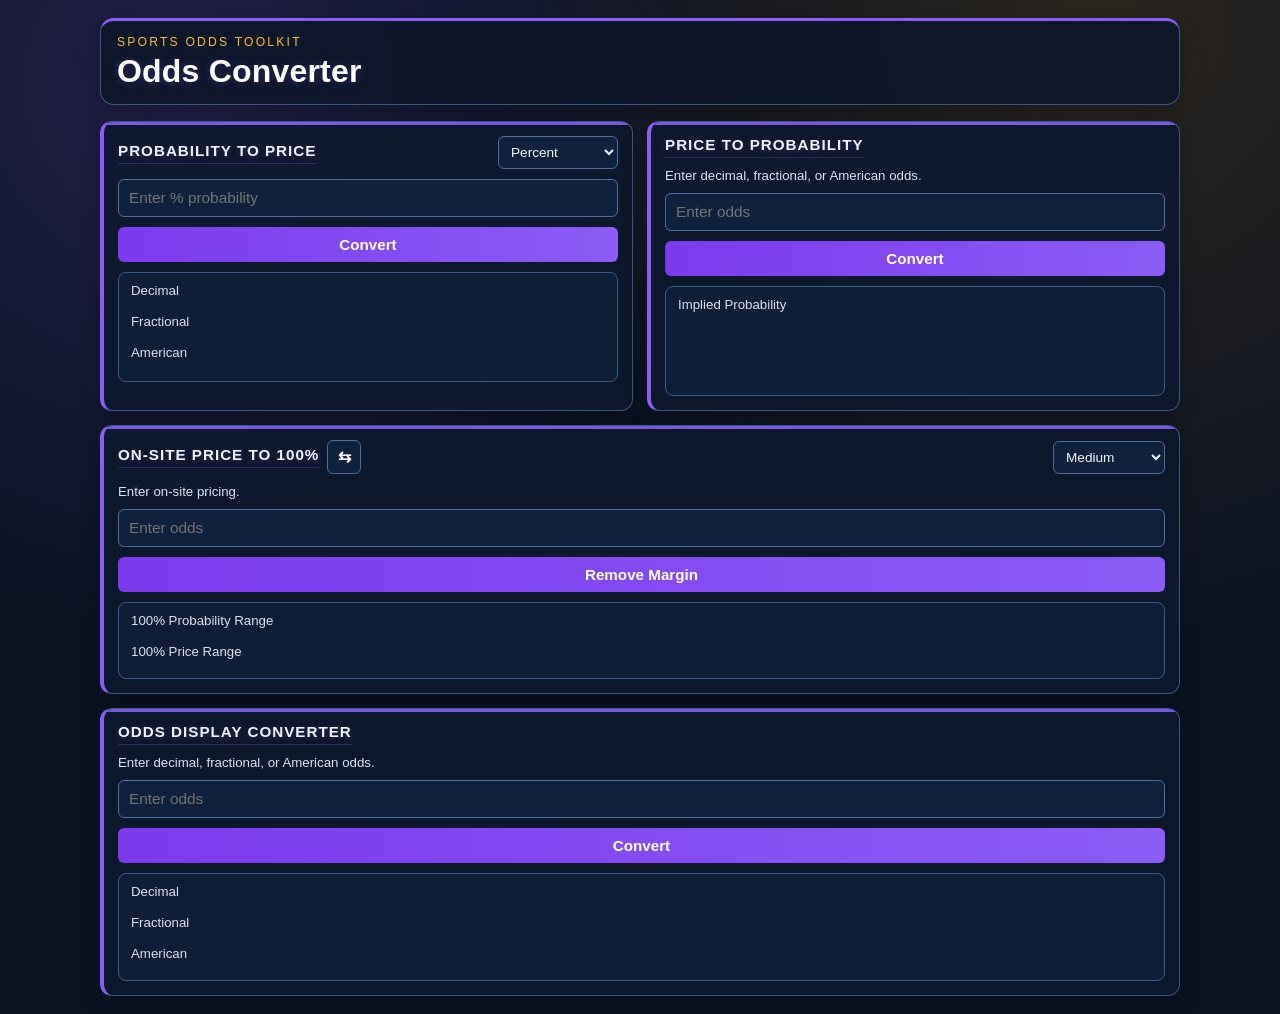
==== index.html @ 47e7ddac "Publishing to GitHub" ====
<!DOCTYPE html>
<html lang="en">
<head>
  <meta charset="UTF-8" />
  <meta name="viewport" content="width=device-width, initial-scale=1.0" />
  <title>Odds Converter</title>
  <link rel="stylesheet" href="popup.css" />
</head>
<body>
  <div class="container">
    <header class="hero">
      <p class="eyebrow">Sports Odds Toolkit</p>
      <h1>Odds Converter</h1>
    </header>

    <main class="grid">
      <section class="card">
        <div class="card-head">
          <h2>Probability to Price</h2>
          <select id="prob-format" class="compact-select" aria-label="Probability input format">
            <option value="percent">Percent</option>
            <option value="decimal">Decimal</option>
          </select>
        </div>
        <div class="input-row">
          <input type="number" id="prob-input" placeholder="Enter probability" min="0.01" max="99.99" step="0.01" />
        </div>
        <button id="prob-btn">Convert</button>
        <div class="results" id="prob-results" hidden>
          <div class="result-row"><span class="label">Decimal</span><span class="value" id="res-decimal"></span></div>
          <div class="result-row"><span class="label">Fractional</span><span class="value" id="res-fractional"></span></div>
          <div class="result-row"><span class="label">American</span><span class="value" id="res-american"></span></div>
        </div>
        <button id="prob-copy-btn" class="copy-btn hidden">Copy</button>
        <p class="error" id="prob-error" hidden></p>
      </section>

      <section class="card">
        <div class="card-head">
          <h2>Price to Probability</h2>
        </div>
        <p class="hint">Enter decimal, fractional, or American odds.</p>
        <div class="input-row">
          <input type="text" id="price-input" placeholder="Enter odds" />
        </div>
        <button id="price-btn">Convert</button>
        <div class="results" id="price-results" hidden>
          <div class="result-row"><span class="label">Implied Probability</span><span class="value" id="res-prob"></span></div>
        </div>
        <button id="price-copy-btn" class="copy-btn hidden">Copy</button>
        <p class="error" id="price-error" hidden></p>
      </section>

      <section class="card card-wide">
        <div class="card-head">
          <div class="title-controls">
            <h2 id="market-title">On-Site Price to 100%</h2>
            <button id="market-flip-btn" class="compact-icon-btn" type="button" aria-label="Flip conversion direction">&#8646;</button>
          </div>
          <div class="head-controls">
            <select id="market-range-preset" class="compact-select" aria-label="Range width preset">
              <option value="tight">Tight</option>
              <option value="medium" selected>Medium</option>
              <option value="wide">Wide</option>
            </select>
          </div>
        </div>
        <p class="hint" id="market-hint">Enter on-site pricing.</p>
        <div class="input-row">
          <input type="text" id="market-input" placeholder="Enter odds" />
        </div>
        <button id="market-btn">Remove Margin</button>
        <div class="results" id="market-summary" hidden>
          <div class="result-row"><span class="label" id="market-prob-label">100% Probability Range</span><span class="value" id="res-fair-prob"></span></div>
          <div class="result-row"><span class="label" id="market-price-label">100% Price Range</span><span class="value" id="res-fair-price"></span></div>
        </div>
        <button id="market-copy-btn" class="copy-btn hidden">Copy</button>
        <p class="error" id="market-error" hidden></p>
      </section>

      <section class="card card-wide">
        <div class="card-head">
          <h2>Odds Display Converter</h2>
        </div>
        <p class="hint">Enter decimal, fractional, or American odds.</p>
        <div class="input-row">
          <input type="text" id="display-input" placeholder="Enter odds" />
        </div>
        <button id="display-btn">Convert</button>
        <div class="results" id="display-results" hidden>
          <div class="result-row"><span class="label">Decimal</span><span class="value" id="res-display-decimal"></span></div>
          <div class="result-row"><span class="label">Fractional</span><span class="value" id="res-display-fractional"></span></div>
          <div class="result-row"><span class="label">American</span><span class="value" id="res-display-american"></span></div>
        </div>
        <button id="display-copy-btn" class="copy-btn hidden">Copy</button>
        <p class="error" id="display-error" hidden></p>
      </section>
    </main>
  </div>
  <script src="popup.js"></script>
</body>
</html>
---- popup.css ----
* {
  box-sizing: border-box;
  margin: 0;
  padding: 0;
}

:root {
  --accent-primary: #8b5cf6;
  --accent-primary-strong: #7c3aed;
  --accent-secondary: #f59e0b;
  --accent-focus: #a78bfa;
}

body {
  font-family: "Segoe UI", "Trebuchet MS", "Helvetica Neue", sans-serif;
  background:
    radial-gradient(circle at 14% 8%, rgba(139, 92, 246, 0.18) 0, rgba(139, 92, 246, 0) 38%),
    radial-gradient(circle at 86% 2%, rgba(245, 158, 11, 0.14) 0, rgba(245, 158, 11, 0) 42%),
    #0a1222;
  color: #eaf3ff;
  min-height: 100vh;
  padding: 18px;
}

.container {
  width: 100%;
  max-width: 1080px;
  margin: 0 auto;
  display: flex;
  flex-direction: column;
  gap: 16px;
}

.hero {
  background: rgba(12, 22, 41, 0.92);
  border: 1px solid #365886;
  border-top: 3px solid var(--accent-primary);
  border-radius: 14px;
  padding: 14px 16px;
  box-shadow: 0 8px 24px rgba(0, 0, 0, 0.28);
}

.eyebrow {
  font-size: 0.76rem;
  text-transform: uppercase;
  letter-spacing: 0.18em;
  color: #fbbf24;
  margin-bottom: 4px;
}

h1 {
  color: #ffffff;
  letter-spacing: 0.2px;
  text-shadow: 0 1px 10px rgba(139, 92, 246, 0.28);
}

.subhead {
  margin-top: 8px;
  font-size: 0.98rem;
  color: #d7e5f8;
  line-height: 1.4;
}

.grid {
  display: grid;
  grid-template-columns: repeat(2, minmax(0, 1fr));
  gap: 14px;
  align-items: stretch;
}

.card {
  --accent-soft: rgba(139, 92, 246, 0.28);
  --btn-start: var(--accent-primary-strong);
  --btn-end: var(--accent-primary);
  background: rgba(13, 24, 45, 0.94);
  border: 1px solid #355985;
  border-left: 4px solid var(--accent-primary);
  border-radius: 12px;
  padding: 14px;
  display: flex;
  flex-direction: column;
  gap: 10px;
  min-height: 100%;
  box-shadow: 0 8px 20px rgba(0, 0, 0, 0.24);
  position: relative;
  overflow: hidden;
}

.card::before {
  content: "";
  position: absolute;
  left: 0;
  top: 0;
  right: 0;
  height: 3px;
  background: var(--accent-primary);
  opacity: 0.9;
}

.card-wide {
  grid-column: 1 / -1;
}

.card-head {
  display: flex;
  align-items: center;
  justify-content: space-between;
  gap: 10px;
}

.title-controls {
  display: flex;
  align-items: center;
  gap: 8px;
}

.head-controls {
  display: flex;
  gap: 8px;
}

.compact-icon-btn {
  width: 34px;
  height: 34px;
  border: 1px solid #4d6f9f;
  border-radius: 6px;
  background: #10213d;
  color: #f3f8ff;
  cursor: pointer;
  font-size: 1rem;
  line-height: 1;
  font-weight: 700;
}

.compact-icon-btn:hover {
  border-color: var(--accent-secondary);
}

.compact-icon-btn:focus {
  outline: none;
  border-color: var(--accent-focus);
  box-shadow: 0 0 0 1px rgba(167, 139, 250, 0.35);
}

h2 {
  font-size: 0.95rem;
  font-weight: 800;
  text-transform: uppercase;
  letter-spacing: 1px;
  color: #eef6ff;
  padding-bottom: 4px;
  border-bottom: 1px solid var(--accent-soft);
  text-shadow: 0 1px 6px rgba(139, 92, 246, 0.28);
}

.compact-select {
  flex: 0 0 auto;
  width: 120px;
  font-size: 0.85rem;
  padding: 7px 8px;
}

.head-controls .compact-select {
  width: 112px;
}

.input-row {
  display: flex;
  align-items: center;
  gap: 8px;
}

input[type="number"],
input[type="text"],
select,
textarea {
  flex: 1;
  background: #10213d;
  border: 1px solid #4d6f9f;
  border-radius: 6px;
  color: #f3f8ff;
  font-size: 0.96rem;
  padding: 9px 10px;
  outline: none;
}

input[type="number"] {
  -moz-appearance: textfield;
}

input[type="number"]::-webkit-inner-spin-button,
input[type="number"]::-webkit-outer-spin-button {
  -webkit-appearance: none;
}

select {
  cursor: pointer;
}

textarea {
  resize: vertical;
  min-height: 72px;
  font-family: inherit;
}

input[type="number"]:focus,
input[type="text"]:focus,
select:focus,
textarea:focus {
  border-color: var(--accent-focus);
  box-shadow: 0 0 0 1px rgba(167, 139, 250, 0.35);
}

input.frac {
  max-width: 78px;
}

.unit {
  font-size: 0.9rem;
  color: #c6d4e8;
  font-weight: 700;
}

button#prob-btn,
button#price-btn,
button#market-btn,
button#display-btn {
  background: linear-gradient(90deg, var(--btn-start), var(--btn-end));
  border: none;
  border-radius: 6px;
  color: #fff;
  cursor: pointer;
  font-size: 0.95rem;
  font-weight: 700;
  padding: 9px;
  width: 100%;
}

button#prob-btn:hover,
button#price-btn:hover,
button#market-btn:hover,
button#display-btn:hover {
  filter: brightness(1.08);
}

.copy-btn {
  background: transparent;
  border: 1px solid #4f6e98;
  border-radius: 6px;
  color: #d8e5f5;
  cursor: pointer;
  font-size: 0.82rem;
  font-weight: 700;
  padding: 8px;
  width: 100%;
}

.copy-btn:hover {
  border-color: var(--accent-secondary);
  color: #f3f8ff;
}

.results {
  background: #0f1e37;
  border: 1px solid #3a5c89;
  border-radius: 8px;
  padding: 10px 12px;
  display: flex;
  flex-direction: column;
  gap: 7px;
}

#prob-results,
#price-results {
  min-height: 110px;
}

.result-row {
  display: flex;
  justify-content: space-between;
  align-items: baseline;
  gap: 12px;
  min-height: 24px;
}

.label {
  font-size: 0.83rem;
  color: #d7e2f2;
}

.value {
  font-size: 1rem;
  font-weight: 800;
  color: #fde68a;
  text-align: right;
}

.hint {
  color: #d9e4f3;
  font-size: 0.83rem;
}

.error {
  color: #f87171;
  font-size: 0.84rem;
}

.hidden {
  display: none !important;
}

@media (max-width: 900px) {
  .grid {
    grid-template-columns: 1fr;
  }
}

@media (max-width: 640px) {
  body {
    padding: 10px;
  }

  .container {
    padding: 4px;
  }

  h1 {
    font-size: 1.6rem;
  }
}
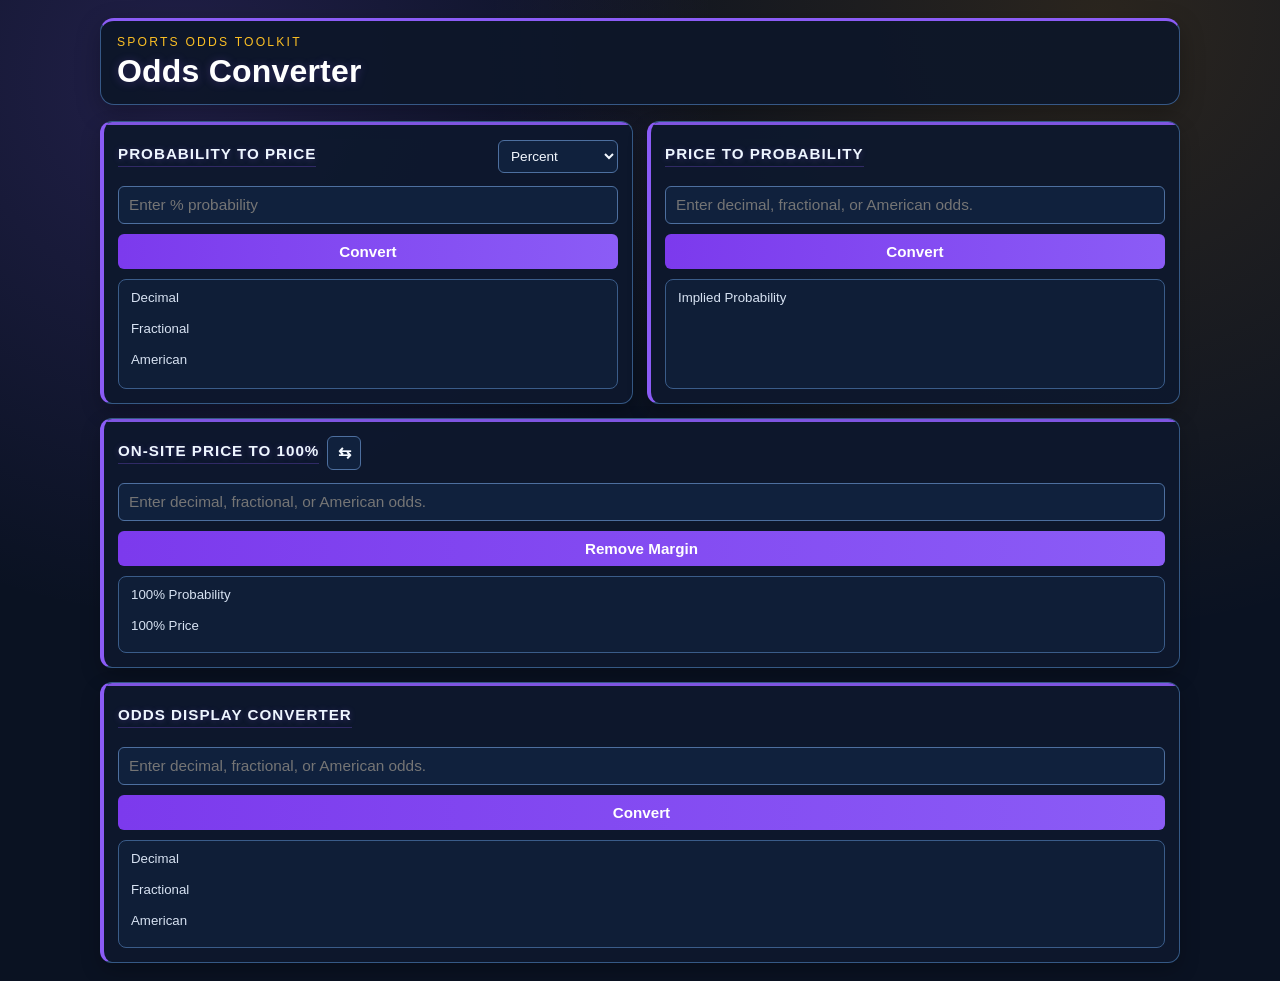
==== commit fc3d2101: "Updated margin modelling" ====
--- a/index.html
+++ b/index.html
@@ -39,9 +39,8 @@
         <div class="card-head">
           <h2>Price to Probability</h2>
         </div>
-        <p class="hint">Enter decimal, fractional, or American odds.</p>
         <div class="input-row">
-          <input type="text" id="price-input" placeholder="Enter odds" />
+          <input type="text" id="price-input" placeholder="Enter decimal, fractional, or American odds." />
         </div>
         <button id="price-btn">Convert</button>
         <div class="results" id="price-results" hidden>
@@ -57,22 +56,14 @@
             <h2 id="market-title">On-Site Price to 100%</h2>
             <button id="market-flip-btn" class="compact-icon-btn" type="button" aria-label="Flip conversion direction">&#8646;</button>
           </div>
-          <div class="head-controls">
-            <select id="market-range-preset" class="compact-select" aria-label="Range width preset">
-              <option value="tight">Tight</option>
-              <option value="medium" selected>Medium</option>
-              <option value="wide">Wide</option>
-            </select>
-          </div>
         </div>
-        <p class="hint" id="market-hint">Enter on-site pricing.</p>
         <div class="input-row">
-          <input type="text" id="market-input" placeholder="Enter odds" />
+          <input type="text" id="market-input" placeholder="Enter decimal, fractional, or American odds." />
         </div>
         <button id="market-btn">Remove Margin</button>
         <div class="results" id="market-summary" hidden>
-          <div class="result-row"><span class="label" id="market-prob-label">100% Probability Range</span><span class="value" id="res-fair-prob"></span></div>
-          <div class="result-row"><span class="label" id="market-price-label">100% Price Range</span><span class="value" id="res-fair-price"></span></div>
+          <div class="result-row"><span class="label" id="market-prob-label">100% Probability</span><span class="value" id="res-fair-prob"></span></div>
+          <div class="result-row"><span class="label" id="market-price-label">100% Price</span><span class="value" id="res-fair-price"></span></div>
         </div>
         <button id="market-copy-btn" class="copy-btn hidden">Copy</button>
         <p class="error" id="market-error" hidden></p>
@@ -82,9 +73,8 @@
         <div class="card-head">
           <h2>Odds Display Converter</h2>
         </div>
-        <p class="hint">Enter decimal, fractional, or American odds.</p>
         <div class="input-row">
-          <input type="text" id="display-input" placeholder="Enter odds" />
+          <input type="text" id="display-input" placeholder="Enter decimal, fractional, or American odds." />
         </div>
         <button id="display-btn">Convert</button>
         <div class="results" id="display-results" hidden>
--- a/popup.css
+++ b/popup.css
@@ -106,6 +106,7 @@
   align-items: center;
   justify-content: space-between;
   gap: 10px;
+  min-height: 40px;
 }
 
 .title-controls {
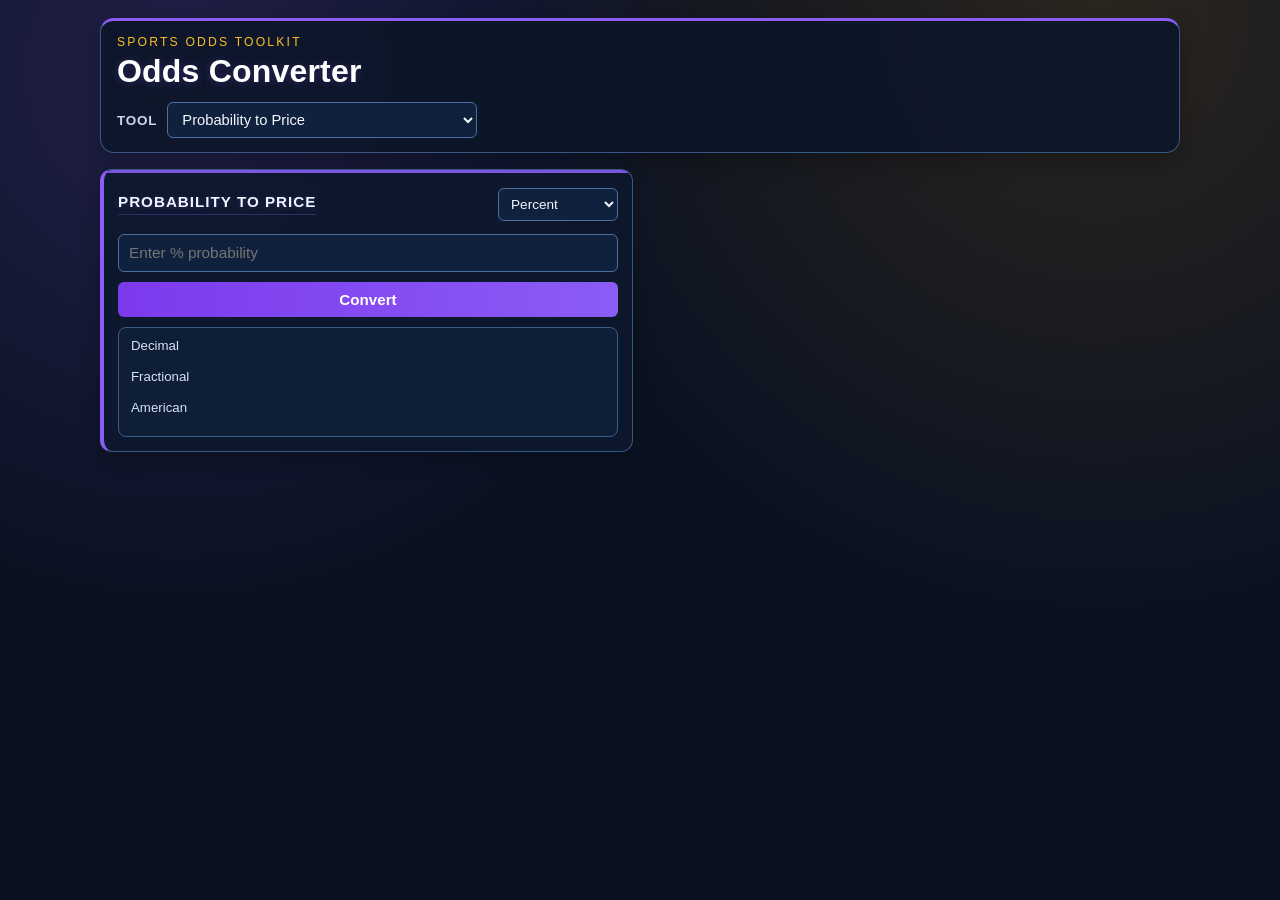
==== commit 43666b07: "Updating layout" ====
--- a/index.html
+++ b/index.html
@@ -11,10 +11,19 @@
     <header class="hero">
       <p class="eyebrow">Sports Odds Toolkit</p>
       <h1>Odds Converter</h1>
+      <div class="tool-switcher">
+        <label for="tool-selector">Tool</label>
+        <select id="tool-selector" aria-label="Select tool">
+          <option value="prob">Probability to Price</option>
+          <option value="price">Price to Probability</option>
+          <option value="market">On-Site Price to 100%</option>
+          <option value="display">Odds Display Converter</option>
+        </select>
+      </div>
     </header>
 
     <main class="grid">
-      <section class="card">
+      <section class="card tool-panel" id="tool-prob" data-tool="prob">
         <div class="card-head">
           <h2>Probability to Price</h2>
           <select id="prob-format" class="compact-select" aria-label="Probability input format">
@@ -35,7 +44,7 @@
         <p class="error" id="prob-error" hidden></p>
       </section>
 
-      <section class="card">
+      <section class="card tool-panel" id="tool-price" data-tool="price">
         <div class="card-head">
           <h2>Price to Probability</h2>
         </div>
@@ -50,7 +59,7 @@
         <p class="error" id="price-error" hidden></p>
       </section>
 
-      <section class="card card-wide">
+      <section class="card card-wide tool-panel" id="tool-market" data-tool="market">
         <div class="card-head">
           <div class="title-controls">
             <h2 id="market-title">On-Site Price to 100%</h2>
@@ -69,7 +78,7 @@
         <p class="error" id="market-error" hidden></p>
       </section>
 
-      <section class="card card-wide">
+      <section class="card card-wide tool-panel" id="tool-display" data-tool="display">
         <div class="card-head">
           <h2>Odds Display Converter</h2>
         </div>
--- a/popup.css
+++ b/popup.css
@@ -40,6 +40,31 @@
   box-shadow: 0 8px 24px rgba(0, 0, 0, 0.28);
 }
 
+.tool-switcher {
+  margin-top: 12px;
+  display: flex;
+  align-items: center;
+  gap: 10px;
+  max-width: 360px;
+}
+
+.tool-switcher label {
+  font-size: 0.84rem;
+  color: #c8d9ef;
+  font-weight: 700;
+  text-transform: uppercase;
+  letter-spacing: 0.06em;
+}
+
+.tool-switcher select {
+  background: #10213d;
+  border: 1px solid #4d6f9f;
+  border-radius: 6px;
+  color: #f3f8ff;
+  font-size: 0.92rem;
+  padding: 8px 10px;
+}
+
 .eyebrow {
   font-size: 0.76rem;
   text-transform: uppercase;
@@ -328,4 +353,8 @@
   h1 {
     font-size: 1.6rem;
   }
-}
+
+  .tool-switcher {
+    max-width: 100%;
+  }
+}
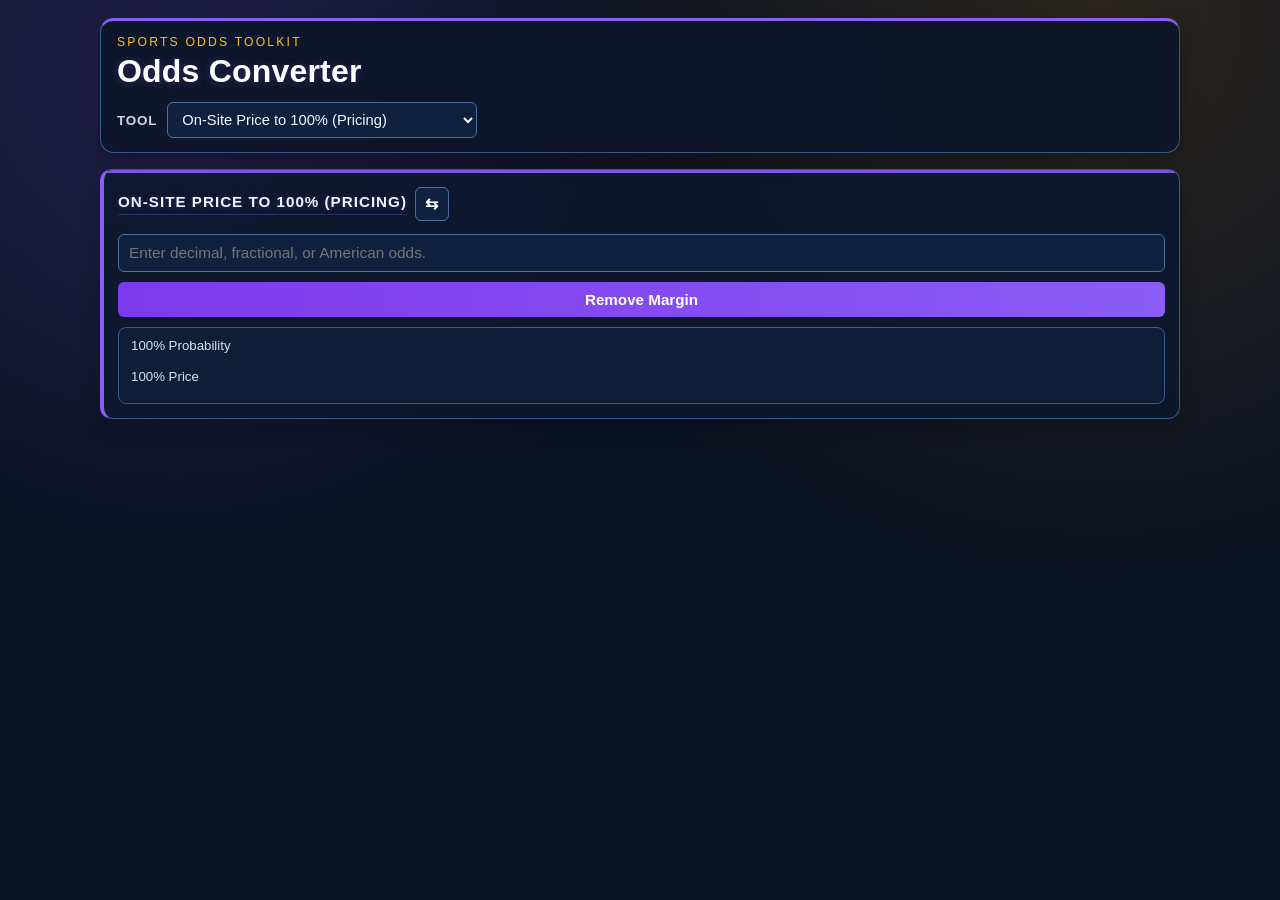
==== commit 19e5e4a7: "Pricing tool at top of selector" ====
--- a/index.html
+++ b/index.html
@@ -14,9 +14,9 @@
       <div class="tool-switcher">
         <label for="tool-selector">Tool</label>
         <select id="tool-selector" aria-label="Select tool">
+          <option value="market">On-Site Price to 100% (Pricing)</option>
           <option value="prob">Probability to Price</option>
           <option value="price">Price to Probability</option>
-          <option value="market">On-Site Price to 100%</option>
           <option value="display">Odds Display Converter</option>
         </select>
       </div>
@@ -62,7 +62,7 @@
       <section class="card card-wide tool-panel" id="tool-market" data-tool="market">
         <div class="card-head">
           <div class="title-controls">
-            <h2 id="market-title">On-Site Price to 100%</h2>
+            <h2 id="market-title">On-Site Price to 100% (Pricing)</h2>
             <button id="market-flip-btn" class="compact-icon-btn" type="button" aria-label="Flip conversion direction">&#8646;</button>
           </div>
         </div>
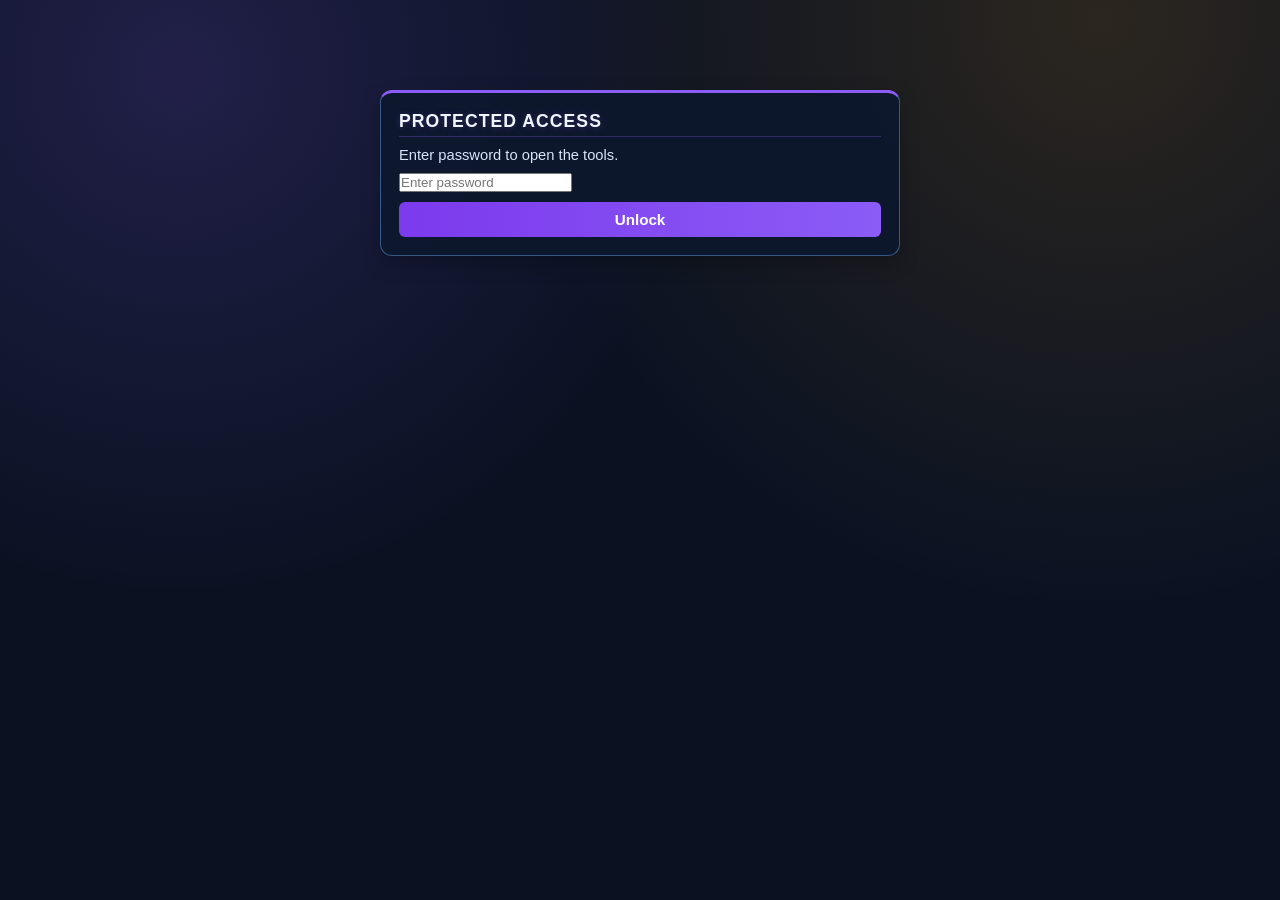
==== commit 23d938f6: "Updating margin" ====
--- a/index.html
+++ b/index.html
@@ -7,7 +7,19 @@
   <link rel="stylesheet" href="popup.css" />
 </head>
 <body>
-  <div class="container">
+  <section id="auth-gate" class="auth-gate">
+    <div class="auth-card">
+      <h2>Protected Access</h2>
+      <p>Enter password to open the tools.</p>
+      <div class="input-row">
+        <input type="password" id="access-password" placeholder="Enter password" />
+      </div>
+      <button id="unlock-btn" type="button">Unlock</button>
+      <p class="error" id="unlock-error" hidden></p>
+    </div>
+  </section>
+
+  <div class="container hidden" id="app-root">
     <header class="hero">
       <p class="eyebrow">Sports Odds Toolkit</p>
       <h1>Odds Converter</h1>
--- a/popup.css
+++ b/popup.css
@@ -31,6 +31,55 @@
   gap: 16px;
 }
 
+.auth-gate {
+  width: 100%;
+  max-width: 520px;
+  margin: 8vh auto 0;
+}
+
+.auth-card {
+  background: rgba(13, 24, 45, 0.95);
+  border: 1px solid #355985;
+  border-top: 3px solid var(--accent-primary);
+  border-radius: 12px;
+  padding: 18px;
+  box-shadow: 0 8px 20px rgba(0, 0, 0, 0.24);
+  display: flex;
+  flex-direction: column;
+  gap: 10px;
+}
+
+.auth-card h2 {
+  font-size: 1.1rem;
+  font-weight: 800;
+  text-transform: uppercase;
+  letter-spacing: 0.06em;
+  color: #eef6ff;
+  border-bottom: 1px solid rgba(139, 92, 246, 0.28);
+  padding-bottom: 4px;
+}
+
+.auth-card p {
+  color: #d7e5f8;
+  font-size: 0.92rem;
+}
+
+#unlock-btn {
+  background: linear-gradient(90deg, var(--accent-primary-strong), var(--accent-primary));
+  border: none;
+  border-radius: 6px;
+  color: #fff;
+  cursor: pointer;
+  font-size: 0.95rem;
+  font-weight: 700;
+  padding: 9px;
+  width: 100%;
+}
+
+#unlock-btn:hover {
+  filter: brightness(1.08);
+}
+
 .hero {
   background: rgba(12, 22, 41, 0.92);
   border: 1px solid #365886;
